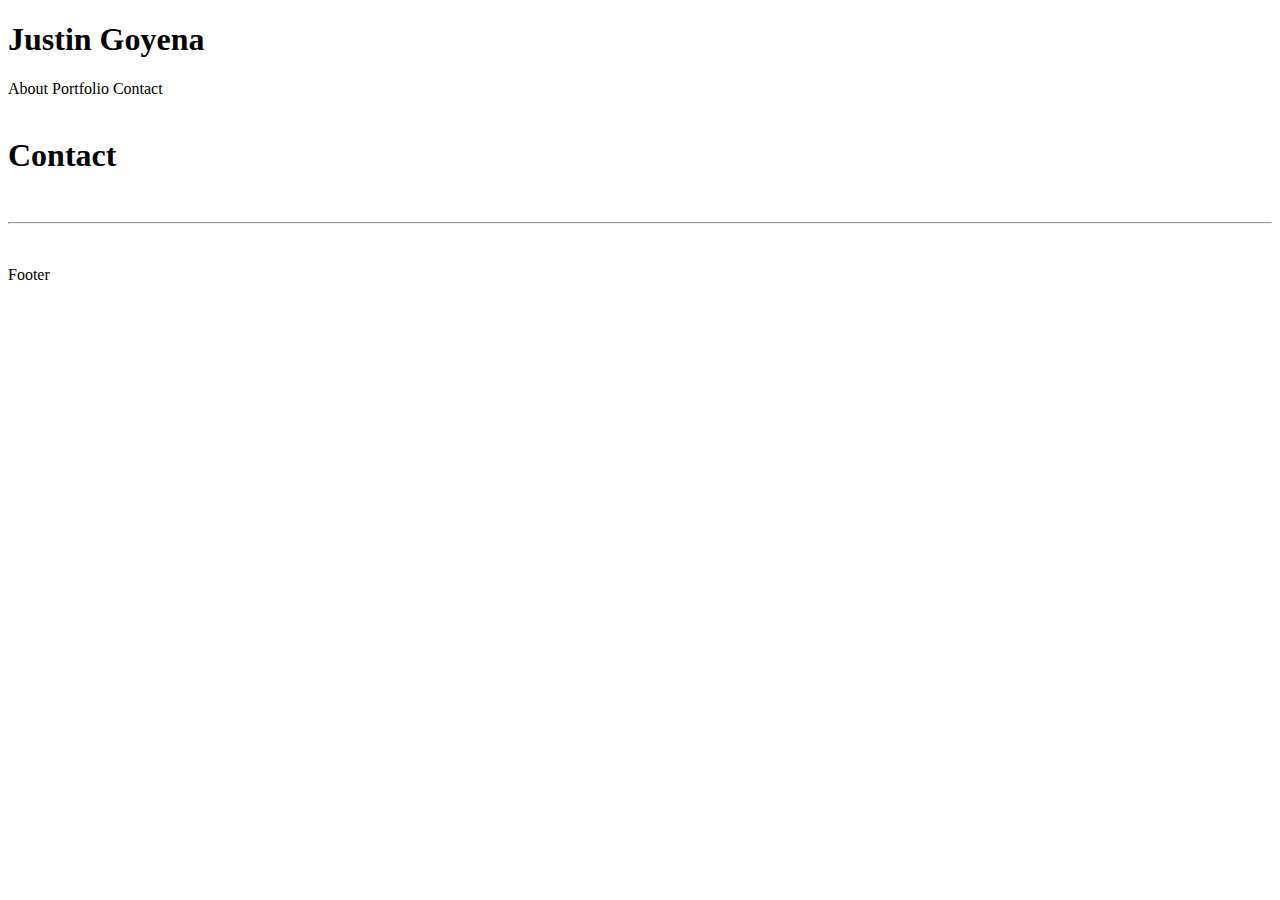
==== contact.html @ e61ed30b "Added profile photo and navigation bar" ====
<!DOCTYPE html>
<html>
<html lang="eng-us">

<head>
    <link rel="stylesheet" href="assets/css/style.css">
</head>

<body>
    <header>
        <h1>Justin Goyena</h1>
    <ul>
        <id class="About" href="About.html">About</id>
        <id class="Portfolio" href="Portfolio.html">Portfolio</id>
        <id class="Contact" href="Contact.html">Contact</id>
    </ul>
    </header>
<br>

<h1>Contact</h1>

<br>

<hr>

<br>

</body>

<div class="footer">
        <p>Footer</p>
      </div>
      
</html>
---- assets/css/style.css ----
/* Navigation Bar */
/* ul {
    list-style-type: none;
    margin: 0;
    padding: 0;
  } */

/* Header Navigation */

/* header {
  position:fixed;
  top: 0;
  left: 0;
  width: 100%;
} */

ul {
  list-style-type: none;
  margin: 0;
  padding: 0;
  overflow: hidden;
  background-color: white;
}

li {
  float: right;
}

li a {
  display: block;
  color: grey;
  text-align: center;
  padding: 40px 16px;
  text-decoration: none;
}

li a:hover:not(.active) {
  background-color: #111;
}

.active {
  background-color: #4CAF50;
}

.name {
  float: left;
  color: white;
  padding: 15px 30px;
  background-color: teal;
}

nav {
  width: 960px;
  margin: auto;
}
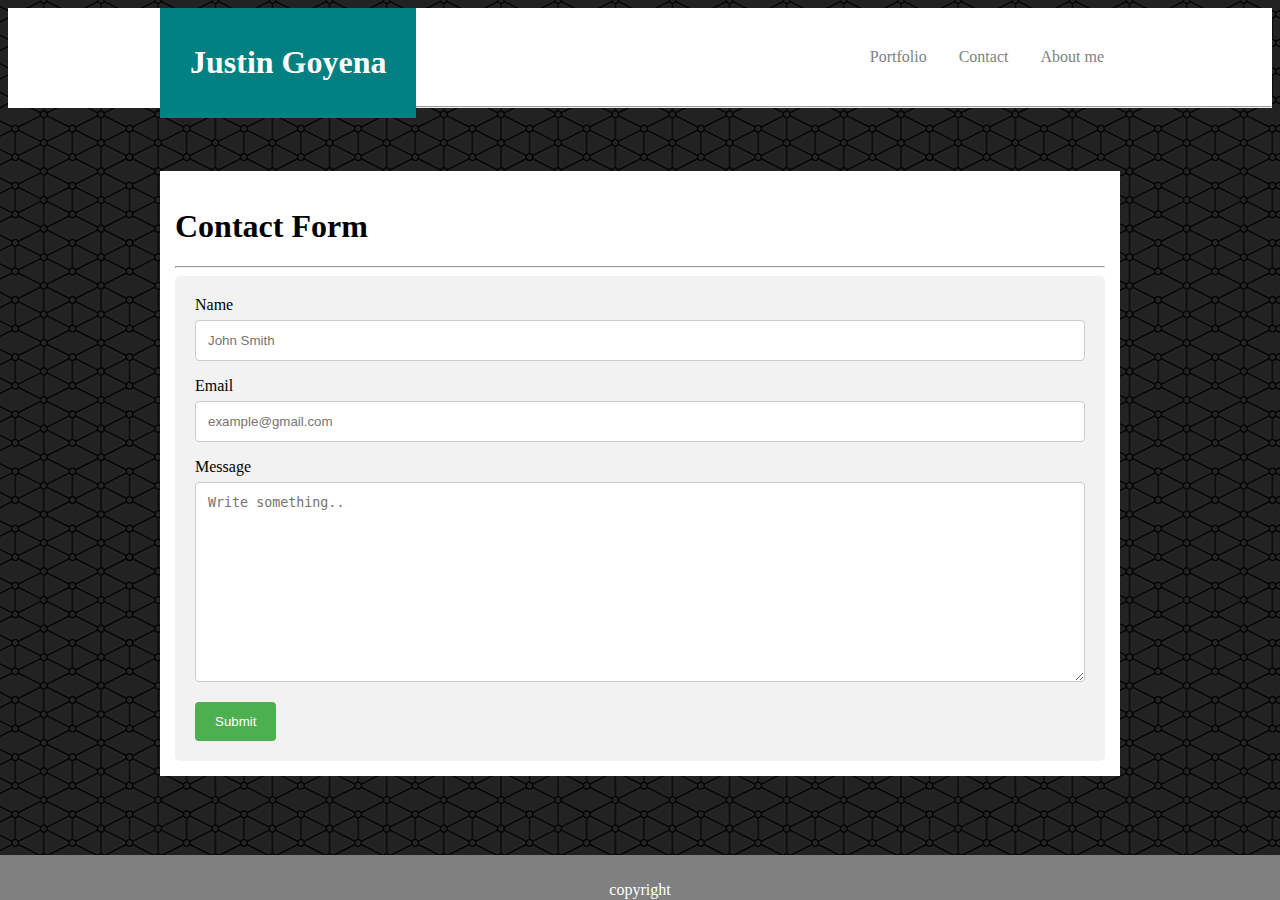
==== commit 82339677: "Added background, completed contact page, modified main section" ====
--- a/contact.html
+++ b/contact.html
@@ -1,34 +1,51 @@
 <!DOCTYPE html>
-<html>
-<html lang="eng-us">
+<html lang="en">
 
 <head>
     <link rel="stylesheet" href="assets/css/style.css">
 </head>
 
-<body>
+<body background="assets/images/connectwork.png">
     <header>
-        <h1>Justin Goyena</h1>
-    <ul>
-        <id class="About" href="About.html">About</id>
-        <id class="Portfolio" href="Portfolio.html">Portfolio</id>
-        <id class="Contact" href="Contact.html">Contact</id>
-    </ul>
+        <nav>
+            <ul class="name">
+                <h1>Justin Goyena</h1>
+            </ul>
+            <ul class="nav">
+                <ol></ol>
+                <li><a href="index.html">About me</a></li>
+                <li><a href="contact.html">Contact</a></li>
+                <li><a href="portfolio.html">Portfolio</a></li>
+            </ul>
+        </nav>
+        <hr>
     </header>
-<br>
 
-<h1>Contact</h1>
+<div class="main">
 
-<br>
+    <h1>Contact Form</h1>
+    <hr>
 
-<hr>
-
-<br>
+        <div class="container1">
+          <form action="/action_page.php">
+            <label for="fname">Name</label>
+            <input type="text" id="fname" name="firstname" placeholder="John Smith">
+        
+            <label for="lname">Email</label>
+            <input type="text" id="lname" name="lastname" placeholder="example@gmail.com">
+        
+            <label for="subject">Message</label>
+            <textarea id="subject" name="subject" placeholder="Write something.." style="height:200px"></textarea>
+        
+            <input type="submit" value="Submit">
+          </form>
+        </div>
+</div>
 
 </body>
 
-<div class="footer">
-        <p>Footer</p>
-      </div>
+    <div class="footer">
+        <p id="copyright">copyright</p>
+    </div>
       
 </html>--- a/assets/css/style.css
+++ b/assets/css/style.css
@@ -7,12 +7,9 @@
 
 /* Header Navigation */
 
-/* header {
-  position:fixed;
-  top: 0;
-  left: 0;
-  width: 100%;
-} */
+header {
+background-color: white;
+}
 
 ul {
   list-style-type: none;
@@ -20,6 +17,10 @@
   padding: 0;
   overflow: hidden;
   background-color: white;
+}
+
+ul.nav {
+  margin-bottom: -8px;
 }
 
 li {
@@ -52,4 +53,68 @@
 nav {
   width: 960px;
   margin: auto;
+}
+
+.main {
+  height: 40%;
+  width: 930px;
+  background-color: white;
+  padding: 15px;
+  margin: auto;
+  margin-top: 5%;
+}
+
+img {
+  float: left;
+  width: 33%;
+}
+
+#bio {
+  float: right;
+  width: 66%;
+}
+
+.footer {
+  position: fixed;
+  left: 0;
+  bottom: 0;
+  width: 100%;
+  background-color: grey;
+  text-align: center;
+  height: 45px;
+}
+
+#copyright {
+  color: white;
+  padding-top: 10px;
+}
+
+input[type=text], select, textarea {
+  width: 100%;
+  padding: 12px;
+  border: 1px solid #ccc;
+  border-radius: 4px;
+  box-sizing: border-box;
+  margin-top: 6px;
+  margin-bottom: 16px;
+  resize: vertical;
+}
+
+input[type=submit] {
+  background-color: #4CAF50;
+  color: white;
+  padding: 12px 20px;
+  border: none;
+  border-radius: 4px;
+  cursor: pointer;
+}
+
+input[type=submit]:hover {
+  background-color: #45a049;
+}
+
+.container1 {
+  border-radius: 5px;
+  background-color: #f2f2f2;
+  padding: 20px;
 }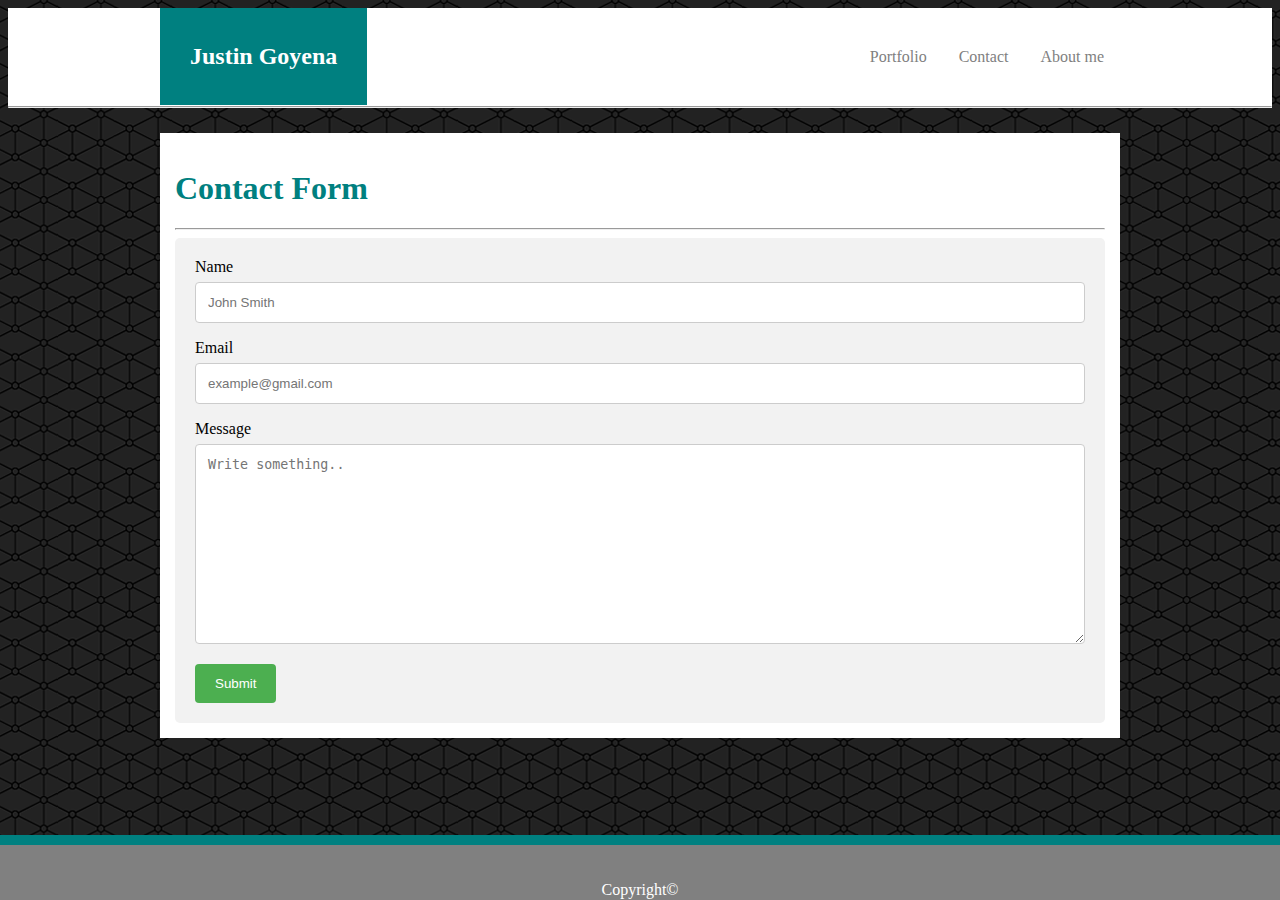
==== commit 9e0fc311: "Fixed Portfolio, added correct font, organized css, fixed footer" ====
--- a/contact.html
+++ b/contact.html
@@ -9,7 +9,7 @@
     <header>
         <nav>
             <ul class="name">
-                <h1>Justin Goyena</h1>
+                <h2>Justin Goyena</h2>
             </ul>
             <ul class="nav">
                 <ol></ol>
@@ -26,13 +26,13 @@
     <h1>Contact Form</h1>
     <hr>
 
-        <div class="container1">
+        <div class="container-contact">
           <form action="/action_page.php">
             <label for="fname">Name</label>
             <input type="text" id="fname" name="firstname" placeholder="John Smith">
         
-            <label for="lname">Email</label>
-            <input type="text" id="lname" name="lastname" placeholder="example@gmail.com">
+            <label for="Email">Email</label>
+            <input type="text" id="Email" name="Email" placeholder="example@gmail.com">
         
             <label for="subject">Message</label>
             <textarea id="subject" name="subject" placeholder="Write something.." style="height:200px"></textarea>
@@ -44,8 +44,10 @@
 
 </body>
 
-    <div class="footer">
-        <p id="copyright">copyright</p>
+   
+<div class="footer-main">
+        <div class="footer-line">
+        </div>
+        <p id="copyright">Copyright©</p>
     </div>
-      
 </html>--- a/assets/css/style.css
+++ b/assets/css/style.css
@@ -1,12 +1,3 @@
-/* Navigation Bar */
-/* ul {
-    list-style-type: none;
-    margin: 0;
-    padding: 0;
-  } */
-
-/* Header Navigation */
-
 header {
 background-color: white;
 }
@@ -36,11 +27,7 @@
 }
 
 li a:hover:not(.active) {
-  background-color: #111;
-}
-
-.active {
-  background-color: #4CAF50;
+  background-color: teal;
 }
 
 .name {
@@ -61,7 +48,12 @@
   background-color: white;
   padding: 15px;
   margin: auto;
-  margin-top: 5%;
+  margin-top: 2%;
+}
+
+h1 {
+  color: teal;
+  font-family: Georgia, 'Times New Roman', Times, serif;
 }
 
 img {
@@ -74,21 +66,7 @@
   width: 66%;
 }
 
-.footer {
-  position: fixed;
-  left: 0;
-  bottom: 0;
-  width: 100%;
-  background-color: grey;
-  text-align: center;
-  height: 45px;
-}
-
-#copyright {
-  color: white;
-  padding-top: 10px;
-}
-
+/* Contact me */
 input[type=text], select, textarea {
   width: 100%;
   padding: 12px;
@@ -113,8 +91,55 @@
   background-color: #45a049;
 }
 
-.container1 {
+.container-contact {
   border-radius: 5px;
   background-color: #f2f2f2;
   padding: 20px;
+}
+
+/* Portfolio */
+.grid-container {
+  display: grid;
+  grid-template-columns: auto auto;
+}
+.grid-item {
+  position: relative;
+  padding: 12px;
+  margin: auto;
+}
+
+.text-block {
+  position: absolute;
+  bottom: 20px;
+  right: 20px;
+  background-color: teal;
+  color: white;
+  padding-left: 10px;
+  padding-right: 10px;
+}
+
+/* Footer */
+.footer-line {
+  position: fixed;
+  left: 0;
+  bottom: 5;
+  width: 100%;
+  background-color: teal;
+  text-align: center;
+  height: 10px;
+}
+
+.footer-main {
+  position: fixed;
+  left: 0;
+  bottom: 0;
+  width: 100%;
+  background-color: grey;
+  text-align: center;
+  height: 65px;
+}
+
+#copyright {
+  color: white;
+  padding-top: 30px;
 }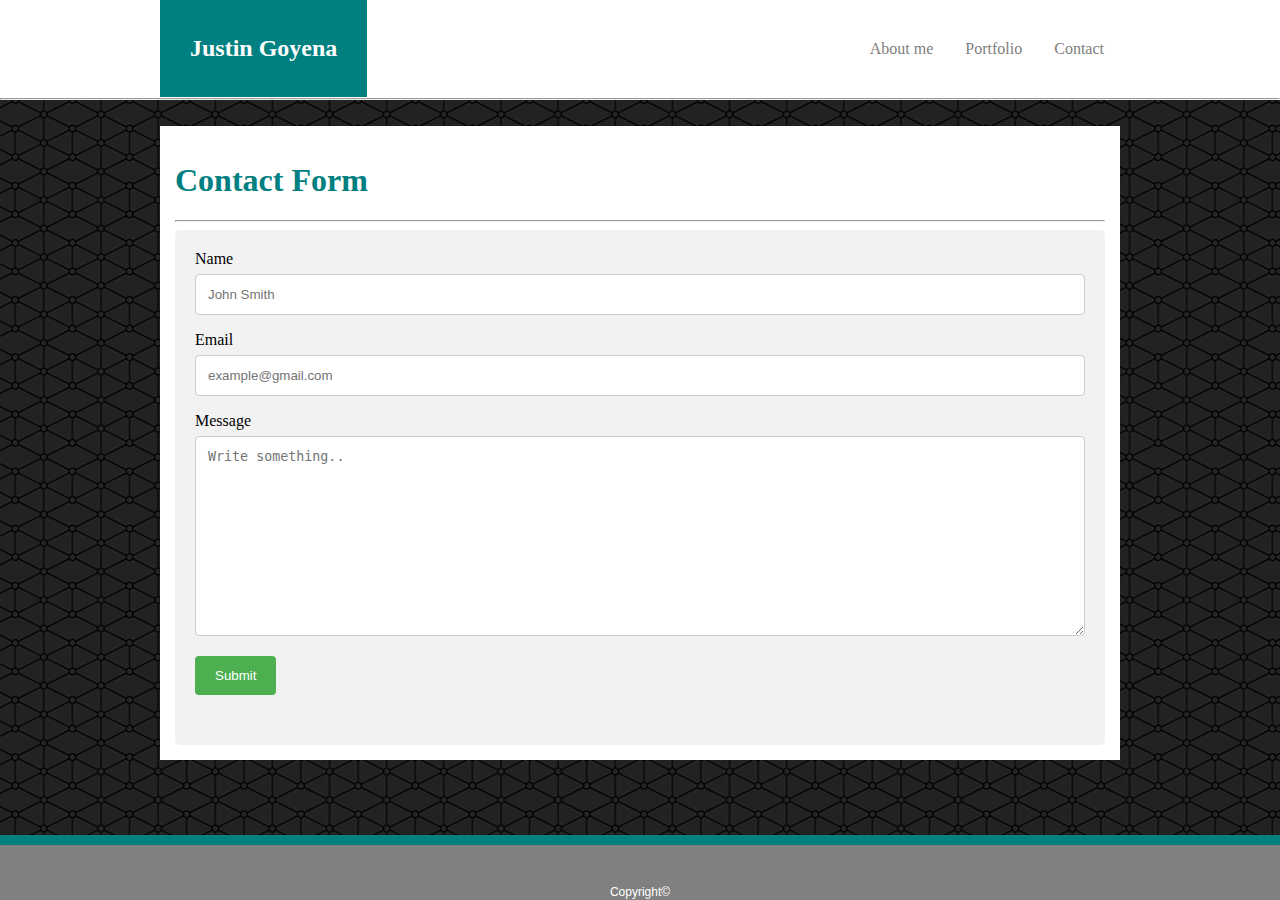
==== commit 581ddc97: "Updated About Me, added sticky footer, made font adjustments, and added comments for CSS style page" ====
--- a/contact.html
+++ b/contact.html
@@ -13,9 +13,9 @@
             </ul>
             <ul class="nav">
                 <ol></ol>
-                <li><a href="index.html">About me</a></li>
                 <li><a href="contact.html">Contact</a></li>
                 <li><a href="portfolio.html">Portfolio</a></li>
+                <li><a href="index.html">About me</a></li>
             </ul>
         </nav>
         <hr>
--- a/assets/css/style.css
+++ b/assets/css/style.css
@@ -2,6 +2,7 @@
 background-color: white;
 }
 
+/* Navigation */
 ul {
   list-style-type: none;
   margin: 0;
@@ -26,10 +27,21 @@
   text-decoration: none;
 }
 
+li a:hover {
+  color: white
+}
+
 li a:hover:not(.active) {
   background-color: teal;
 }
 
+/* Sticky Footer */
+html, body {
+  height: 100%;
+  margin: 0;
+}
+
+/* Name on Navigation */
 .name {
   float: left;
   color: white;
@@ -42,13 +54,14 @@
   margin: auto;
 }
 
+/* Main Container for all*/
 .main {
-  height: 40%;
   width: 930px;
   background-color: white;
   padding: 15px;
   margin: auto;
   margin-top: 2%;
+  min-height: 40%;
 }
 
 h1 {
@@ -59,11 +72,14 @@
 img {
   float: left;
   width: 33%;
+  padding: 18px;
 }
 
-#bio {
-  float: right;
-  width: 66%;
+p {
+  padding-bottom: 35px;
+  font-family: 'Arial', 'Helectiva Neue', Arial, Helvetica, sans-serif;
+  font-size: 25px;
+  color: grey;
 }
 
 /* Contact me */
@@ -95,12 +111,15 @@
   border-radius: 5px;
   background-color: #f2f2f2;
   padding: 20px;
+  padding-bottom: 50px;
 }
 
 /* Portfolio */
 .grid-container {
   display: grid;
   grid-template-columns: auto auto;
+  padding: 20px;
+  padding-bottom: 50px;
 }
 .grid-item {
   position: relative;
@@ -110,8 +129,8 @@
 
 .text-block {
   position: absolute;
-  bottom: 20px;
-  right: 20px;
+  bottom: 30px;
+  right: 30px;
   background-color: teal;
   color: white;
   padding-left: 10px;
@@ -137,9 +156,11 @@
   background-color: grey;
   text-align: center;
   height: 65px;
+  margin-top: -50px;
 }
 
 #copyright {
   color: white;
-  padding-top: 30px;
+  padding-top: 38px;
+  font-size: 12px;
 }